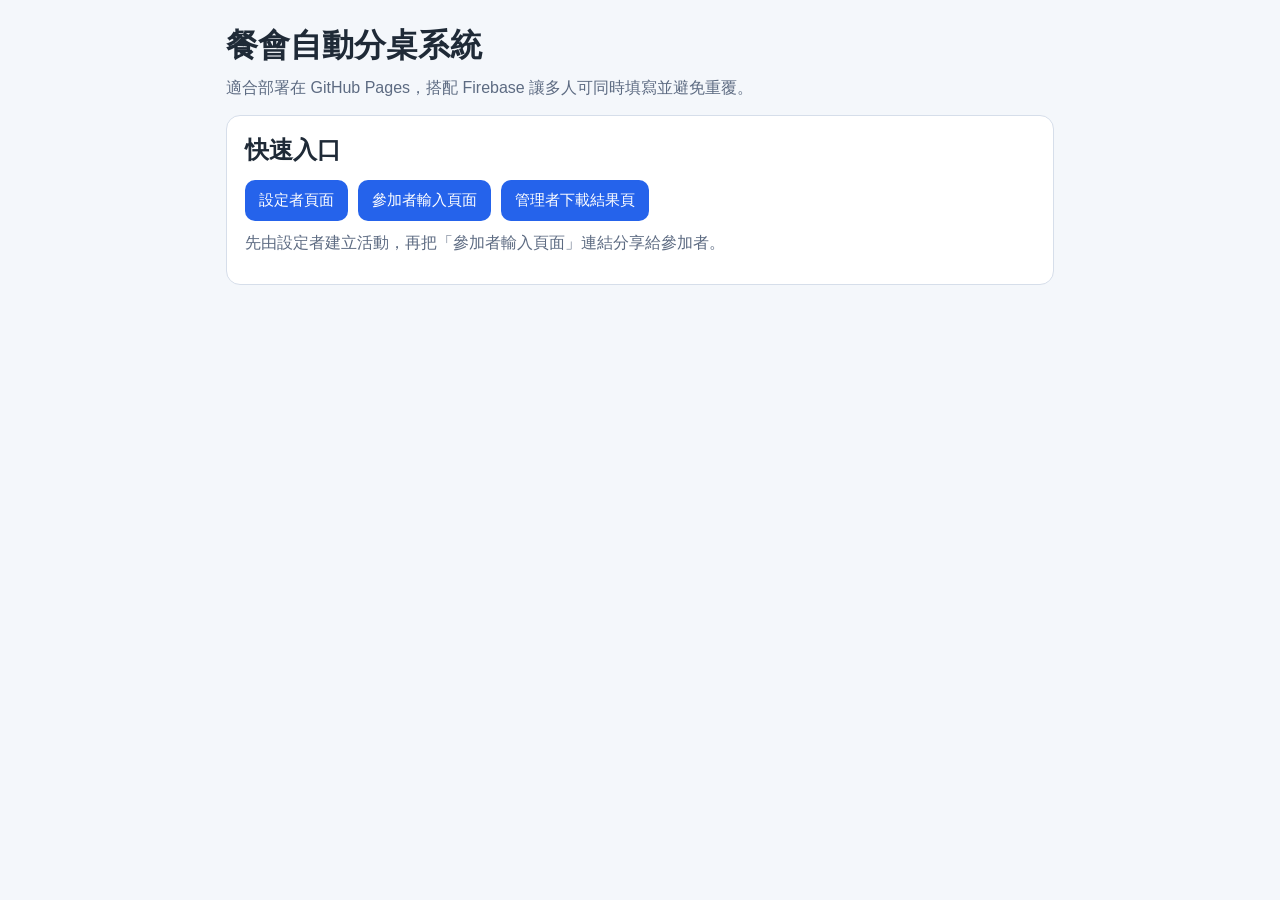
==== index.html @ c9f61c60 "feat: add banquet auto-grouping web app" ====
<!doctype html>
<html lang="zh-Hant">
<head>
  <meta charset="utf-8">
  <meta name="viewport" content="width=device-width, initial-scale=1">
  <title>餐會自動分桌系統</title>
  <link rel="stylesheet" href="./assets/app.css">
</head>
<body>
  <main class="container">
    <h1>餐會自動分桌系統</h1>
    <p>適合部署在 GitHub Pages，搭配 Firebase 讓多人可同時填寫並避免重覆。</p>

    <section class="card">
      <h2>快速入口</h2>
      <div class="btn-row">
        <a class="link-btn" href="./setup.html">設定者頁面</a>
        <a class="link-btn" href="./join.html">參加者輸入頁面</a>
        <a class="link-btn" href="./admin.html">管理者下載結果頁</a>
      </div>
      <p style="margin-top: 12px;">先由設定者建立活動，再把「參加者輸入頁面」連結分享給參加者。</p>
    </section>
  </main>
</body>
</html>
---- assets/app.css ----
:root {
  --bg: #f4f7fb;
  --card: #ffffff;
  --text: #1f2a37;
  --muted: #5d6b82;
  --primary: #2563eb;
  --primary-hover: #1d4ed8;
  --danger: #b91c1c;
  --success: #047857;
  --border: #d6deea;
}

* {
  box-sizing: border-box;
}

body {
  margin: 0;
  font-family: -apple-system, BlinkMacSystemFont, "Segoe UI", Roboto, Arial, sans-serif;
  color: var(--text);
  background: var(--bg);
}

.container {
  max-width: 860px;
  margin: 0 auto;
  padding: 24px 16px 48px;
}

.card {
  background: var(--card);
  border: 1px solid var(--border);
  border-radius: 14px;
  padding: 18px;
  margin-top: 16px;
}

h1, h2 {
  margin: 0 0 10px;
}

p {
  margin: 0 0 12px;
  color: var(--muted);
}

label {
  display: block;
  margin: 10px 0 6px;
  font-weight: 600;
}

input {
  width: 100%;
  padding: 10px 12px;
  border: 1px solid var(--border);
  border-radius: 10px;
  font-size: 1rem;
}

.row {
  display: grid;
  gap: 12px;
}

@media (min-width: 700px) {
  .row.two {
    grid-template-columns: 1fr 1fr;
  }
}

.btn-row {
  display: flex;
  flex-wrap: wrap;
  gap: 10px;
  margin-top: 14px;
}

button, .link-btn {
  border: none;
  background: var(--primary);
  color: #fff;
  padding: 10px 14px;
  border-radius: 10px;
  cursor: pointer;
  font-size: 0.95rem;
  text-decoration: none;
  display: inline-block;
}

button:hover, .link-btn:hover {
  background: var(--primary-hover);
}

button.secondary {
  background: #64748b;
}

button.secondary:hover {
  background: #4b5563;
}

button.danger {
  background: var(--danger);
}

button.danger:hover {
  background: #991b1b;
}

.status {
  margin-top: 12px;
  padding: 10px 12px;
  border-radius: 10px;
  font-size: 0.95rem;
}

.status.info {
  background: #e0eaff;
  color: #1e3a8a;
}

.status.error {
  background: #fee2e2;
  color: #991b1b;
}

.status.success {
  background: #dcfce7;
  color: var(--success);
}

.mono {
  font-family: ui-monospace, SFMono-Regular, Menlo, Consolas, monospace;
}

ul {
  margin: 8px 0 0 20px;
}

.group-grid {
  display: grid;
  gap: 10px;
}

@media (min-width: 700px) {
  .group-grid {
    grid-template-columns: 1fr 1fr;
  }
}
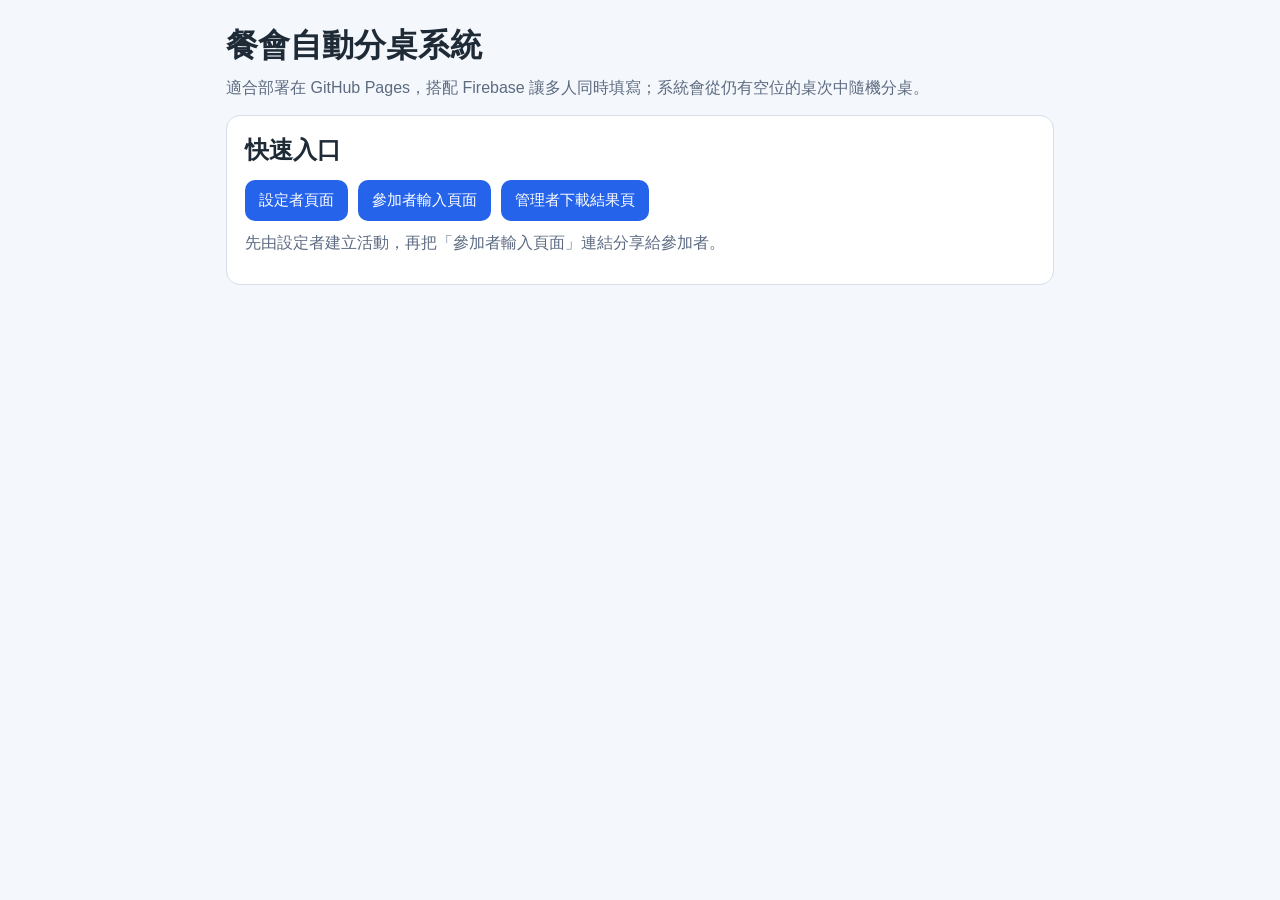
==== commit 9cc211d6: "feat: random table assignment among available seats" ====
--- a/index.html
+++ b/index.html
@@ -9,7 +9,7 @@
 <body>
   <main class="container">
     <h1>餐會自動分桌系統</h1>
-    <p>適合部署在 GitHub Pages，搭配 Firebase 讓多人可同時填寫並避免重覆。</p>
+    <p>適合部署在 GitHub Pages，搭配 Firebase 讓多人同時填寫；系統會從仍有空位的桌次中隨機分桌。</p>
 
     <section class="card">
       <h2>快速入口</h2>
